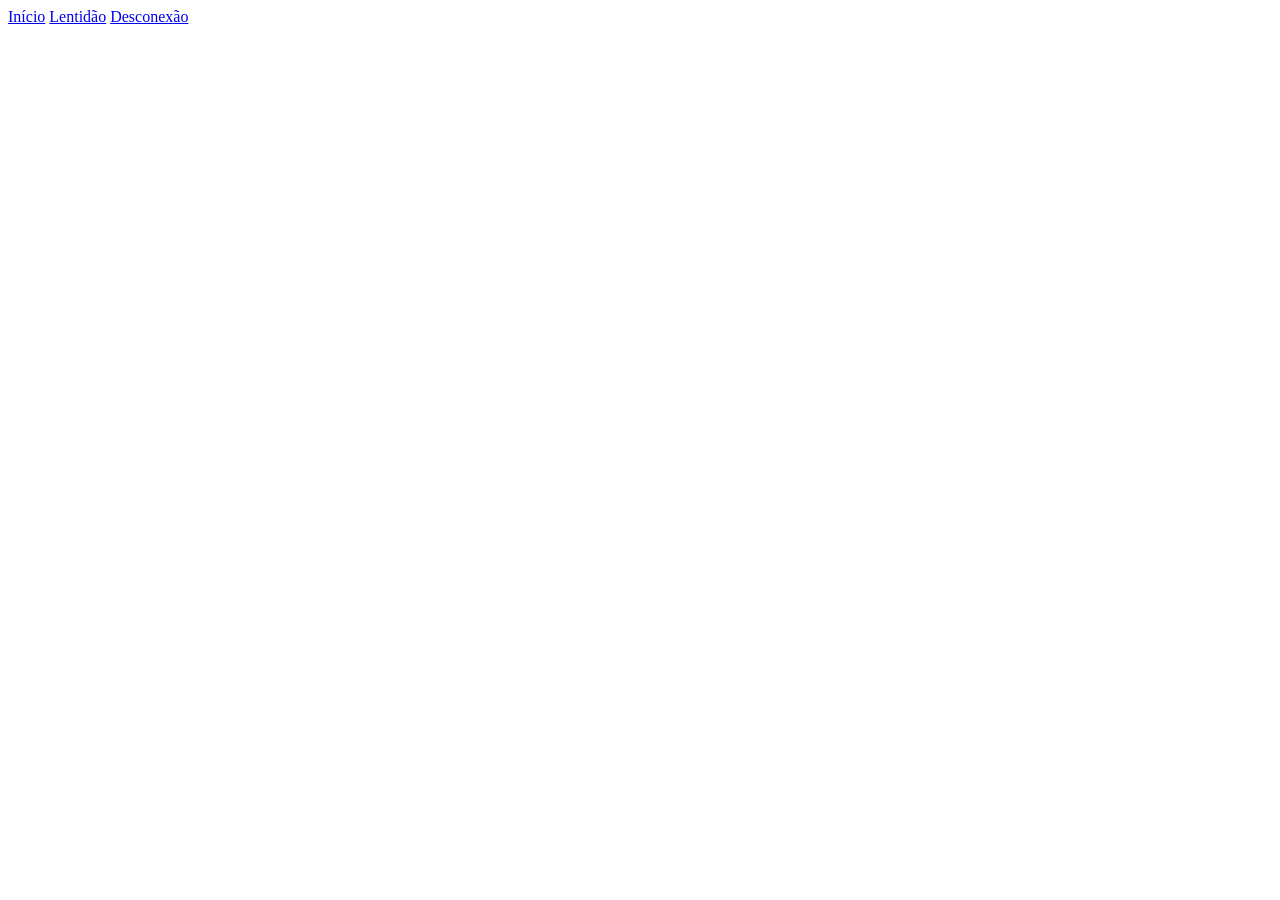
==== index.html @ afe51b29 "feat: adicionado esqueleto inicial do index" ====
<!DOCTYPE html>
<html lang="pt-BR">
<head>
  <meta charset="UTF-8">
  <meta name="viewport" content="width=device-width, initial-scale=1.0">
  <title>Conexão em Casa - Início</title>
  <link rel="stylesheet" href="style.css">
</head>
<body>
  <header>
    <nav aria-label="Menu principal">
      <a href="index.html" aria-current="page">Início</a>
      <a href="lentidao.html">Lentidão</a>
      <a href="desconexao.html">Desconexão</a>
    </nav>
  </header>

  <main>
  </main>

  <footer>
  </footer>
</body>
</html>
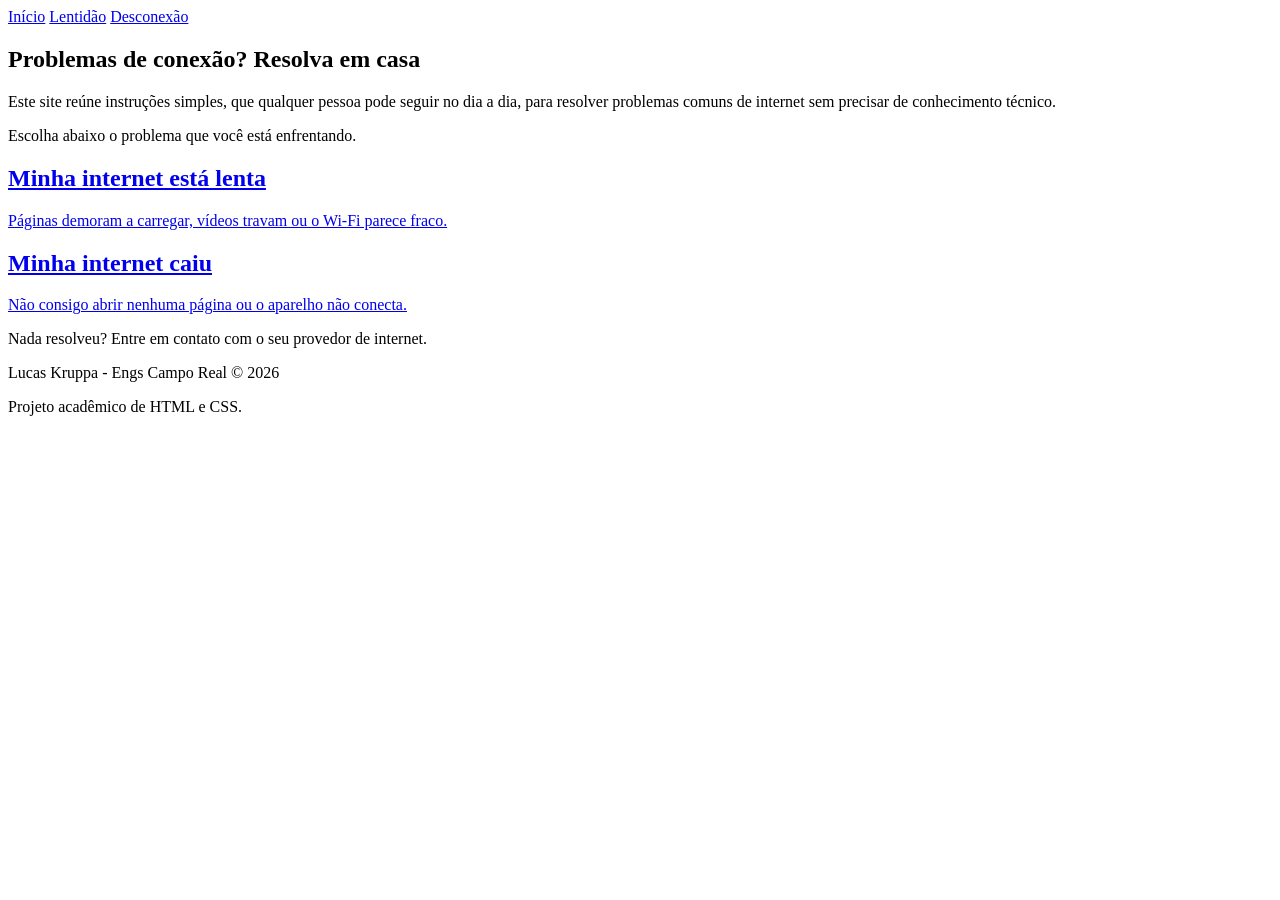
==== commit 00d46dce: "feat: Modificado o esqueleto para as outras paginas" ====
--- a/index.html
+++ b/index.html
@@ -1,24 +1,50 @@
-<!DOCTYPE html>
+<!doctype html>
 <html lang="pt-BR">
-<head>
-  <meta charset="UTF-8">
-  <meta name="viewport" content="width=device-width, initial-scale=1.0">
-  <title>Conexão em Casa - Início</title>
-  <link rel="stylesheet" href="style.css">
-</head>
-<body>
-  <header>
-    <nav aria-label="Menu principal">
-      <a href="index.html" aria-current="page">Início</a>
-      <a href="lentidao.html">Lentidão</a>
-      <a href="desconexao.html">Desconexão</a>
-    </nav>
-  </header>
+    <head>
+        <meta charset="UTF-8" />
+        <meta name="viewport" content="width=device-width, initial-scale=1.0" />
+        <title>Conexão em Casa - Início</title>
+        <link rel="stylesheet" href="style.css" />
+    </head>
+    <body>
+        <header>
+            <nav aria-label="Menu principal">
+                <a href="index.html" aria-current="page">Início</a>
+                <a href="lentidao.html">Lentidão</a>
+                <a href="desconexao.html">Desconexão</a>
+            </nav>
+        </header>
 
-  <main>
-  </main>
+        <main>
+            <section class="destaque">
+                <h1>Problemas de conexão? Resolva em casa</h1>
+                <p>
+                    Este site reúne instruções simples, que qualquer pessoa pode seguir no dia a
+                    dia, para resolver problemas comuns de internet sem precisar de conhecimento
+                    técnico.
+                </p>
+                <p>Escolha abaixo o problema que você está enfrentando.</p>
+            </section>
 
-  <footer>
-  </footer>
-</body>
-</html>+            <section class="opcoes" aria-label="Escolha o seu problema">
+                <a class="card" href="lentidao.html">
+                    <h2>Minha internet está lenta</h2>
+                    <p>Páginas demoram a carregar, vídeos travam ou o Wi-Fi parece fraco.</p>
+                </a>
+                <a class="card" href="desconexao.html">
+                    <h2>Minha internet caiu</h2>
+                    <p>Não consigo abrir nenhuma página ou o aparelho não conecta.</p>
+                </a>
+            </section>
+
+            <section class="aviso">
+                <p>Nada resolveu? Entre em contato com o seu provedor de internet.</p>
+            </section>
+        </main>
+
+        <footer>
+            <p>Lucas Kruppa - Engs Campo Real © 2026</p>
+            <p>Projeto acadêmico de HTML e CSS.</p>
+        </footer>
+    </body>
+</html>
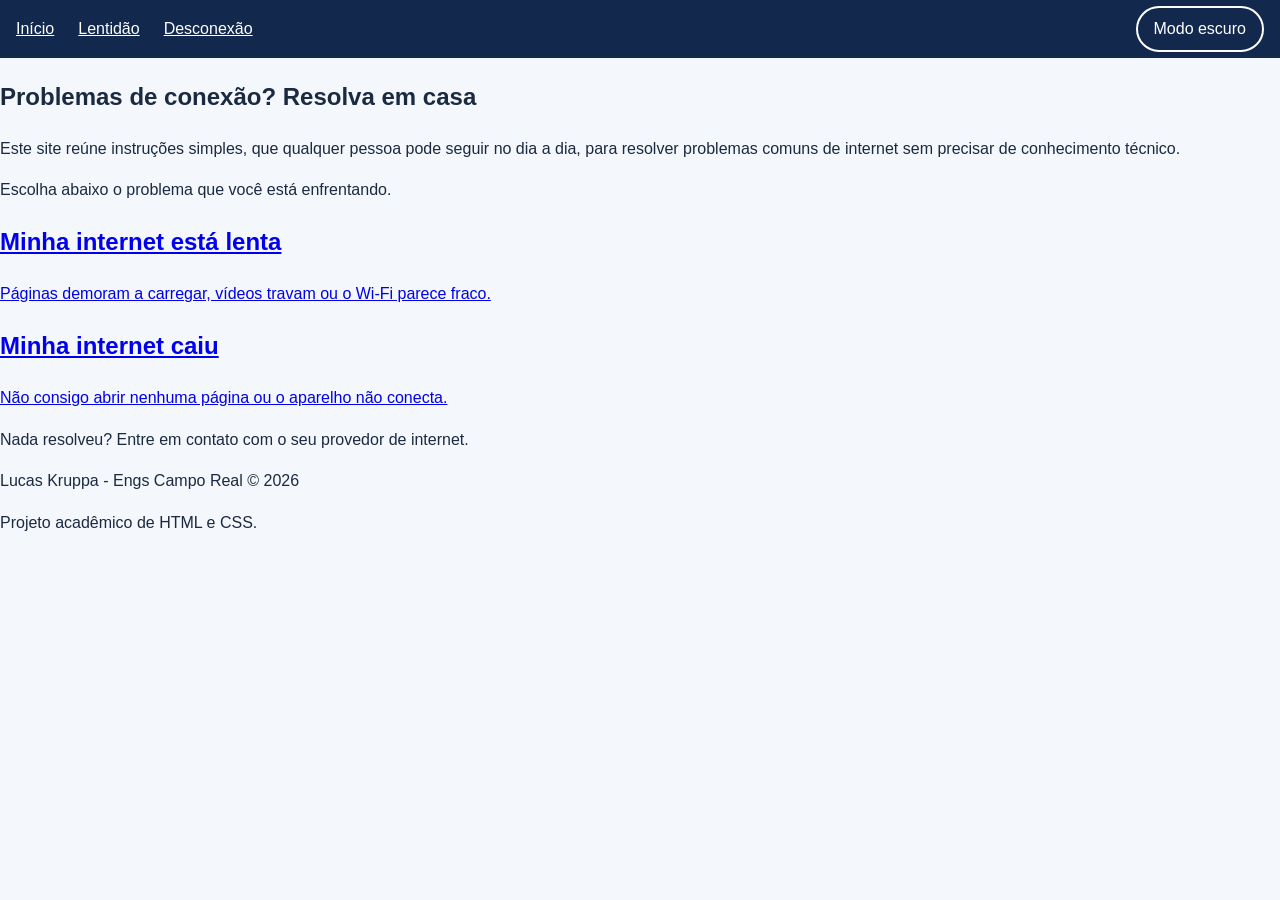
==== commit 74420c58: "feat: adiciona botão de modo escuro com checkbox" ====
--- a/index.html
+++ b/index.html
@@ -13,6 +13,8 @@
                 <a href="lentidao.html">Lentidão</a>
                 <a href="desconexao.html">Desconexão</a>
             </nav>
+            <input type="checkbox" id="modo-escuro" class="alternar-tema" />
+            <label for="modo-escuro" class="botao-tema">Modo escuro</label>
         </header>
 
         <main>
--- a/style.css
+++ b/style.css
@@ -0,0 +1,59 @@
+:root {
+    --fundo: #f4f7fb;
+    --card: #ffffff;
+    --texto: #1b2a41;
+    --destaque: #1d4ed8;
+    --cabecalho: #12284c;
+}
+
+body {
+    margin: 0;
+    font-family: Arial, Helvetica, sans-serif;
+    line-height: 1.6;
+    background-color: var(--fundo);
+    color: var(--texto);
+}
+
+header {
+    background-color: var(--cabecalho);
+    display: flex;
+    justify-content: space-between;
+    align-items: center;
+}
+
+nav {
+    display: flex;
+    gap: 1.5rem;
+    padding: 1rem;
+}
+
+nav a {
+    color: #ffffff;
+}
+
+.alternar-tema {
+    position: absolute;
+    opacity: 0;
+}
+
+.botao-tema {
+    margin-right: 1rem;
+    padding: 0.5rem 1rem;
+    color: #ffffff;
+    border: 2px solid #ffffff;
+    border-radius: 2rem;
+    cursor: pointer;
+}
+
+.alternar-tema:focus-visible + .botao-tema {
+    outline: 3px solid #ffffff;
+    outline-offset: 3px;
+}
+
+:root:has(#modo-escuro:checked) {
+    --fundo: #0f1b2d;
+    --card: #17263d;
+    --texto: #e6edf7;
+    --destaque: #8ab4ff;
+    --cabecalho: #0a1424;
+}
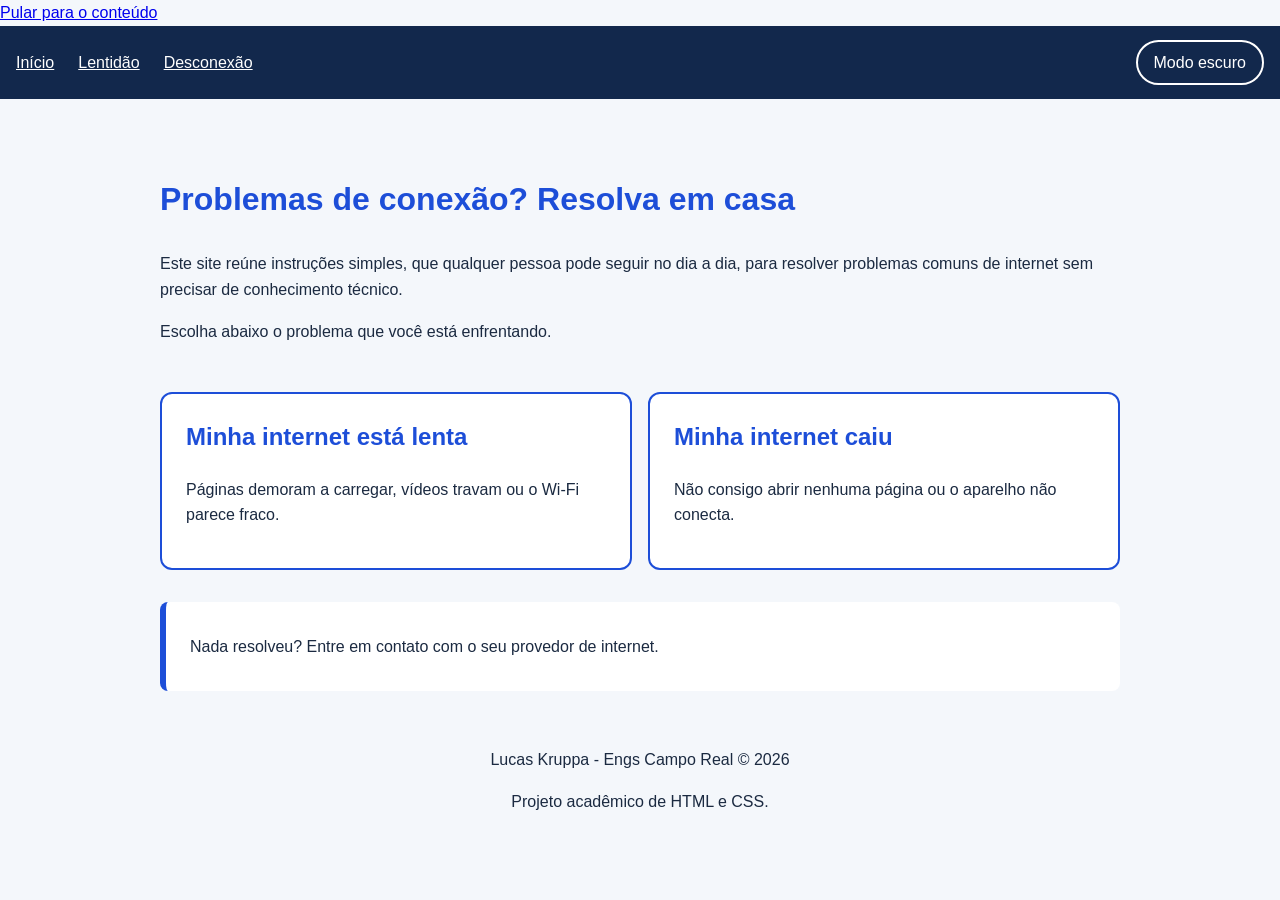
==== commit 01741bd8: "style: estilizados títulos e caixas dos passos nas páginas de instruções" ====
--- a/index.html
+++ b/index.html
@@ -7,6 +7,7 @@
         <link rel="stylesheet" href="style.css" />
     </head>
     <body>
+        <a class="pular-conteudo" href="#conteudo">Pular para o conteúdo</a>
         <header>
             <nav aria-label="Menu principal">
                 <a href="index.html" aria-current="page">Início</a>
--- a/style.css
+++ b/style.css
@@ -21,6 +21,11 @@
     align-items: center;
 }
 
+footer {
+    text-align: center;
+    padding: 1.5rem 1rem;
+}
+
 nav {
     display: flex;
     gap: 1.5rem;
@@ -29,6 +34,13 @@
 
 nav a {
     color: #ffffff;
+    padding: 0.5rem 0;
+}
+
+main {
+    max-width: 60rem;
+    margin: 0 auto;
+    padding: 1rem;
 }
 
 .alternar-tema {
@@ -56,4 +68,80 @@
     --texto: #e6edf7;
     --destaque: #8ab4ff;
     --cabecalho: #0a1424;
-}+}
+
+.destaque {
+    padding: 2rem 0;
+}
+
+.titulo-pagina h1, .destaque h1 {
+    font-size: 2rem;
+    color: var(--destaque);
+}
+
+.opcoes {
+    display: flex;
+    flex-wrap: wrap;
+    gap: 1rem;
+}
+
+.card {
+    flex: 1 1 18rem;
+    padding: 1.5rem;
+    background-color: var(--card);
+    color: var(--texto);
+    border: 2px solid var(--destaque);
+    border-radius: 0.75rem;
+    text-decoration: none;
+}
+
+.card h2 {
+    margin-top: 0;
+    color: var(--destaque);
+}
+
+.card:hover {
+    box-shadow: 0 4px 12px rgba(0, 0, 0, 0.25);
+}
+
+.card:focus-visible {
+    outline: 3px solid var(--destaque);
+    outline-offset: 3px;
+}
+
+.aviso {
+    margin-top: 2rem;
+    padding: 1rem 1.5rem;
+    background-color: var(--card);
+    border-left: 6px solid var(--destaque);
+    border-radius: 0.5rem;
+}
+
+.passos {
+    padding-left: 1.5rem;
+}
+
+.passos li::marker {
+    color: var(--destaque);
+    font-weight: bold;
+    font-size: 1.5rem;
+}
+
+.passo {
+    margin-bottom: 1rem;
+    padding: 1rem 1.5rem;
+    background-color: var(--card);
+    border-radius: 0.75rem;
+}
+
+.passo h2 {
+    margin-top: 0;
+    font-size: 1.25rem;
+}
+
+.saida {
+    margin-bottom: 0;
+    padding-top: 0.5rem;
+    border-top: 1px solid var(--destaque);
+    font-weight: bold;
+}
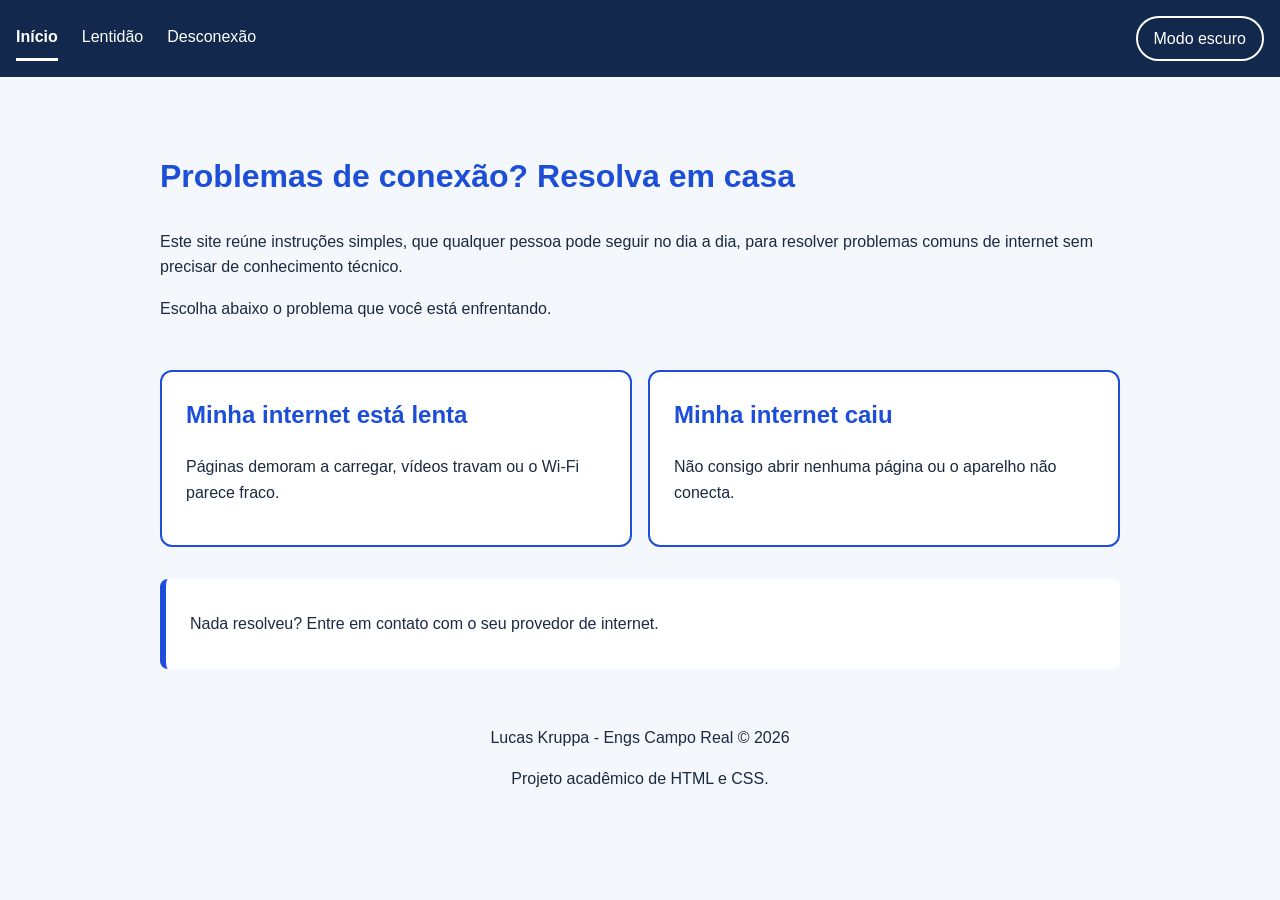
==== commit 44750ff3: "style: destaca no menu a página atual" ====
--- a/index.html
+++ b/index.html
@@ -18,7 +18,7 @@
             <label for="modo-escuro" class="botao-tema">Modo escuro</label>
         </header>
 
-        <main>
+        <main id="conteudo">
             <section class="destaque">
                 <h1>Problemas de conexão? Resolva em casa</h1>
                 <p>
--- a/style.css
+++ b/style.css
@@ -19,6 +19,7 @@
     display: flex;
     justify-content: space-between;
     align-items: center;
+    flex-wrap: wrap;
 }
 
 footer {
@@ -30,11 +31,22 @@
     display: flex;
     gap: 1.5rem;
     padding: 1rem;
+    flex-wrap: wrap;
 }
 
 nav a {
     color: #ffffff;
     padding: 0.5rem 0;
+    text-decoration: none;
+}
+
+nav a:hover {
+    text-decoration: underline;
+}
+
+nav a[aria-current="page"] {
+    font-weight: bold;
+    border-bottom: 3px solid #ffffff;
 }
 
 main {
@@ -145,3 +157,17 @@
     border-top: 1px solid var(--destaque);
     font-weight: bold;
 }
+
+
+.pular-conteudo {
+    position: absolute;
+    left: -999px;
+    padding: 0.75rem 1rem;
+    background-color: var(--destaque);
+    color: var(--fundo);
+}
+
+.pular-conteudo:focus {
+    left: 0;
+    right: 0;
+}
